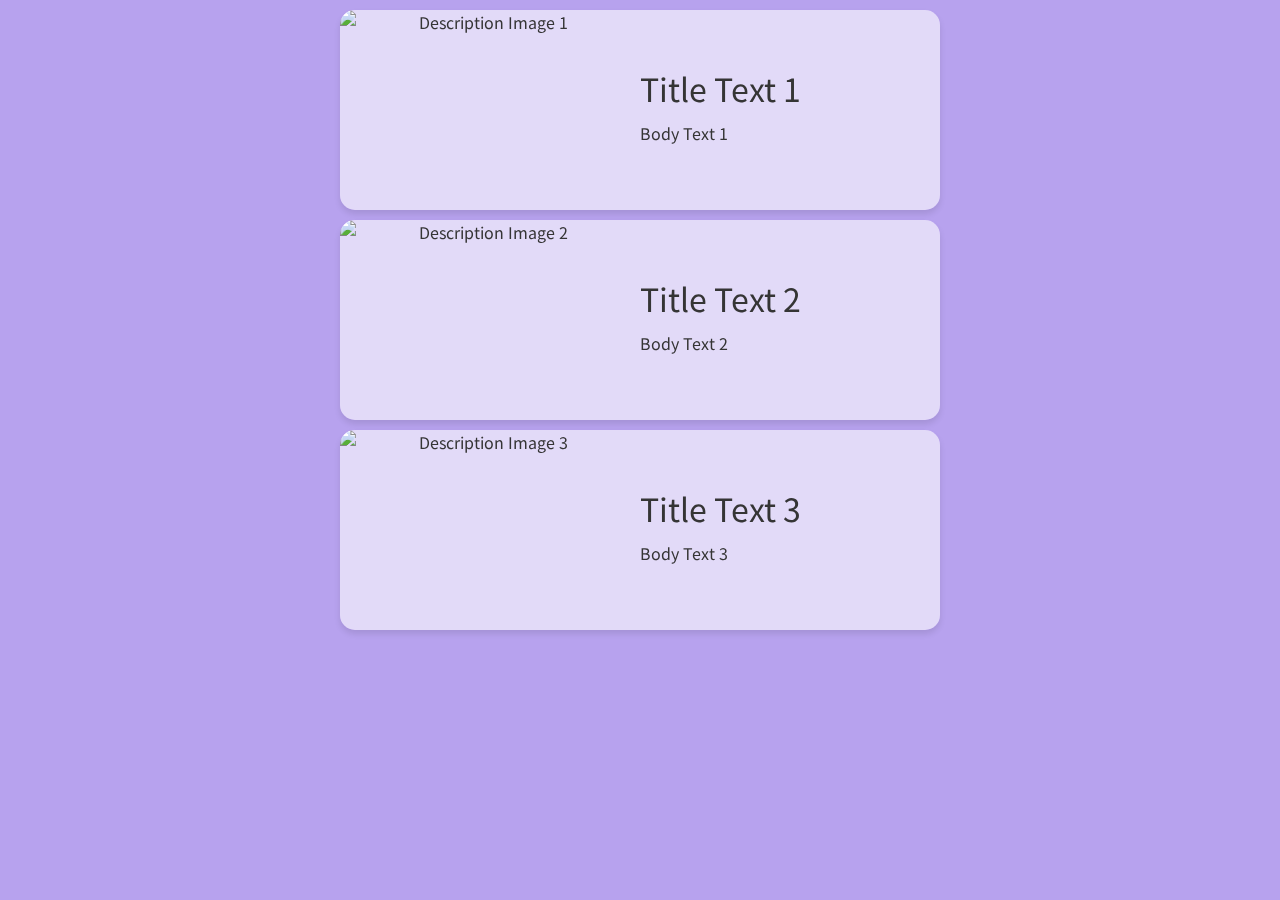
==== index.html @ 0ac3e691 "Add files via upload" ====
<!DOCTYPE html>
<html lang="ja">

<head>
    <meta charset="UTF-8">
    <link rel="preconnect" href="https://fonts.googleapis.com">
    <link rel="preconnect" href="https://fonts.gstatic.com" crossorigin>
    <link href="https://fonts.googleapis.com/css2?family=Noto+Sans+JP:wght@600&display=swap" rel="stylesheet">
    <link href="https://fonts.googleapis.com/css2?family=Hachi+Maru+Pop&display=swap" rel="stylesheet">
    <meta name="viewport" content="width=device-width, initial-scale=1.0">
    <link rel="stylesheet" href="styles.css">
    <link rel="icon" href="items/icon.ico" type="image/x-icon">
    <title>404ForWorks</title>
</head>

<body>
    <div id="loading-container">
        <div class="imgiPhone"><img src="items/logo.avif" width="25%" alt="Logo" class="logo"></div>
        <div class="loading-animation"></div>
    </div>

    <!-- <div id="site-content" style="display: none;">
        <div class="background-video">
            <video src="items/background.mp4" autoplay loop muted></video>
        </div> -->
        <header><!-- テンプレートを読み込む -->
            <!-- <div id="menu-container"></div>
            <script>
                // テンプレートを読み込み、#menu-containerに追加する
                fetch('html/menu-template.html')
                    .then(response => response.text())
                    .then(data => {
                        document.getElementById('menu-container').innerHTML = data;
                    });
            </script> -->
        </header>
        <div class="content">
            <div class="containerIndex">
                <img src="your-image-source-1.jpg" alt="Description Image 1">
                <div class="text-content">
                    <p class="titleText">Title Text 1</p>
                    <p class="bodyText">Body Text 1</p>
                </div>
            </div>

            <div class="containerIndex">
                <img src="your-image-source-2.jpg" alt="Description Image 2">
                <div class="text-content">
                    <p class="titleText">Title Text 2</p>
                    <p class="bodyText">Body Text 2</p>
                </div>
            </div>

            <div class="containerIndex">
                <img src="your-image-source-3.jpg" alt="Description Image 3">
                <div class="text-content">
                    <p class="titleText">Title Text 3</p>
                    <p class="bodyText">Body Text 3</p>
                </div>
            </div>

        </div>
    </div>
    <!-- <div id="footer-container"></div> -->
</body>
<script src="script.js"></script>

</html>
---- styles.css ----
/*
(/ω＼)見ないで～～
*/

body {
    margin: 0;
    background-color: #b7a2ee;
    overflow: auto;
    /* ページをスクロール可能にする */
    font-family: 'Noto Sans JP', sans-serif !important;
    display: flex;
    flex-wrap: wrap;
}

#index {
    display: flex;
    flex-wrap: wrap;
    margin: 0;
    padding: 20px;
  }

.background-video {
    position: fixed;
    top: 0;
    left: 0;
    width: 100%;
    height: 100%;
    pointer-events: none;
    /* ビデオの上でイベントが発生しないように */
    z-index: -1;
    /* メニューなどよりも背面に配置 */
}

.background-video video {
    min-width: 100%;
    min-height: 100%;
    object-fit: cover;
}

/* メニューのスタイル */
.menu {
    background-color: #1e0955;
    /* メニューの背景色 */
    margin: 20px auto 0;
    /* 上に20pxの空白を追加 */
    color: #fff;
    /* 文字色 */
    max-width: 90%;
    z-index: 1000;
    /* メニューを最前面に表示 */
    display: flex;
    justify-content: space-between;
    /* 要素を左右に配置 */
    padding: 12px 40px;
    /* 左右に40pxの空白を追加 */
    border-radius: 12px;
    /* 縁を丸くする */
    position: fixed;
    left: 50%;
    transform: translateX(-50%);
    width: 100%;
    /* text-align: center;メニューの中央寄せ */
    /* align-items: center;要素を中央に配置 */
}

.menu a {
    text-decoration: none;
    /* リンクの下線をなくす */
    margin: 0 10px;
    /* 各リンクの間の余白 */
    color: #fff;
    /* リンクの色 */
    font-size: 125%;
    /* リンクのフォントサイズ */
    position: relative;
    /* 相対位置指定 */
}

.menu a:hover {
    color: #b7a2ee;
    /* ホバー時のリンクの色 */
}

.menu a::after {
    content: "";
    /* 擬似要素を生成 */
    position: absolute;
    bottom: -2px;
    /* 下に2pxの余白 */
    left: 0;
    width: 100%;
    height: 2px;
    /* 下線の高さ */
    background-color: #b7a2ee;
    /* 下線の色 */
    transform: scaleX(0);
    /* 初期状態は非表示 */
    transition: transform 0.3s ease;
    /* アニメーションの設定 */
    /* display: block; */
    /* transform-origin: bottom right; */
}

.menu a:hover::after {
    transform: scaleX(1);
    /* ホバー時に表示 */
    transform-origin: bottom left;
}

/* レスポンシブスタイル */
@media only screen and (max-width: 800px) {
    .menu {
        position: fixed;
        max-width: 100%;
        margin: -0px auto 0;
        /* 上に-0pxの空白を追加 */
        padding: 8px 8px;
        /* 左右に8pxの空白を追加 */
        border-radius: 0px;
        /* 縁を丸くしない */
    }

    @media only screen and (max-width: 500px) {
        .menu a {
            font-size: 75%;
            /* スマートフォンなどの場合、フォントサイズを75%に設定 */
        }
    }

    .hamburger-menu {
        display: flex;
        flex-direction: column;
        cursor: pointer;
    }

    .hamburger-menu .bar {
        width: 25px;
        height: 3px;
        background-color: rgba(255, 255, 255, 0.9);
        margin: 3px 0;
        transition: 0.4s;
    }

    .menu a::after {
        display: none;
        /* スマートフォンなどの場合、下線を非表示にする */
    }
}

/* 1200pxを超える場合のスタイル */
@media only screen and (min-width: 1200px) {
    .menu {
        max-width: 1200px;
    }
}

/* メインビジュアル */
.main-visual-container {
    display: flex;
    justify-content: space-between;
    align-items: flex-start;
}

.main-visual-left {
    margin: 80px auto 0;
    /* 上に20pxの空白を追加 */
    width: 100%;
    box-sizing: border-box;
    /* 要素のパディングやボーダーを含めたサイズを40%にする */
    padding: 16px;
    /* 左右に空白を追加 */
    align-items: flex-start;
    text-align: left;
}

.main-visual-right {
    margin: 80px auto 0;
    /* 上に20pxの空白を追加 */
    width: 50%;
    padding: 0px 0px;
    /* 左右に空白を追加 */
    box-sizing: border-box;
    /* 要素のパディングやボーダーを含めたサイズを40%にする */
    overflow: hidden;
    align-items: flex-start;
}

.slide {
    display: none;
    height: 100%;
}

.active {
    display: block;
}

.main-visual-left img {
    max-width: 75%;
    /* 画像が親要素内に収まるようにする */
    width: auto;
    /* アスペクト比を保つために追加 */
}

.main-visual-right img {
    max-width: 125%;
    /* 画像が親要素内に収まるようにする */
    width: auto;
    /* アスペクト比を保つために追加 */
}

h2 {
    font-family: Hachi Maru Pop;
    font-size: 450%;
    color: #1e0955;
    text-shadow: 0 0 8px rgba(255, 255, 255, 0.9);
}

/* 800px以下の場合 */
@media only screen and (max-width: 800px) {
    .main-visual-container {
        display: block;
        /* ブロック要素に変更 */
    }

    .main-visual-left,
    .main-visual-right {
        width: 100%;
        /* 画面幅いっぱいに広げる */
        text-align: center;
        /* 中央寄せにする */
        margin-top: 20px;
        /* 上の余白を縮小 */
        display: block;
        /* ブロック要素に変更 */
    }

    .main-visual-left {
        order: -1;
        /* main-visual-leftを先頭に表示する */
    }

    .main-visual-right img {
        max-width: 100%;
        /* 画像が親要素内に収まるようにする */
        width: auto;
        /* アスペクト比を保つために追加 */
    }

    h2 {
        font-size: 250%
    }
}

/*本文など*/
.content {
    /* position: relative; */
    z-index: 1;
    text-align: center;
    color: #353535
}

.content a {
    color: #1e0955;
    /* 文字の色を#1e0955に設定 */
    text-decoration: none;
    /* リンクの下線をなくす */
}

/* .content a:hover {
    background-color: #b7a2ee;
    /* ホバー時のリンクの色 
    transition: background-color 0.3s ease;
    border-radius: 8px;
} */

@media only screen and (min-width: 1200px) {
    .content {
        top: 0;
        left: 50%;
        max-width: 1200px;
        transform: translateX(-50%);
        position: relative;
        /* text-align: center; */
    }
}

hr {
    margin-top: -0px;
    /* 上に0pxの余白を設定 */
    width: 0px;
}

.logo {
    position: absolute;
    left: 12px;
    top: 80px;
}

.logo img {
    max-width: 100%;
}

.textBox {
    font-size: 125%;
    margin: 40px auto 0;
    /* 上に40pxの空白を追加 */
}

.title {
    /* background-color: #b7a2ee; */
    /* padding: 8px; */
    border-radius: 8px;
    /* 縁を丸くする */
    text-shadow: 0 0 8px rgba(255, 255, 255, 0.9);
}

.title h1 {
    margin-bottom: 16px;
    font-size: 40pt;
    color: #1e0955;
    margin: 80px auto 20px;
    /* 上に80px、下に20pxの空白を追加 */
}

.main-text {
    background-color: rgba(255, 255, 255, 0.9);
    box-shadow: 2px 2px 4px -2px gray inset;
    /* 背景色を#F2F2F2に設定 */
    border-radius: 12px;
    /* 縁を丸くする */
    padding: 20px;
    font-size: 18pt;
    /* transition: transform 0.3s ease; */
    align-items: flex-start;
}

@media only screen and (max-width: 800px) {
    .title h1 {
        font-size: 32pt;
    }

    .main-text {
        font-size: 12pt;
    }
}

.main-text:hover {
    /* transform: scale(1.025); */
    /* 拡大 */
}

#rule {
    font-size: 75%;

}

#Q {
    color: #101010;
    font-size: 125%;
    margin-top: 80px;
}

#A {
    margin-top: -20px;
}

.main-text p {
    padding: 8px;
    text-align: left;
}

.main-text a {}

.main-text h1 a {
    padding: 0 10px;
    background-image: linear-gradient(to right, rgba(0, 0, 0, 0) 50%, #1e0955 50%);
    background-position: 0 0;
    background-size: 200% auto;
    transition: .3s ease;
    /* background-color: #b7a2ee; */
}

.main-text h1 a:hover {
    background-position: -100% 0;
    color: #fff;
}

.main-text img {
    max-width: 75%;
    border-radius: 8px;
}

.rule {
    margin: 20px auto 0;
}



.footer-container {
    margin: 80px auto 0;
    display: flex;
    justify-content: space-between;
    background-color: #1e0955;
    color: #fff;
    padding: 20px;
}

.left-content {
    margin-left: 18%;
}

.right-content {
    margin-right: 18%;
}

/* レスポンシブ対応 */
@media screen and (max-width: 800px) {
    .footer-container {
        flex-direction: column;
        /* 800px以下で縦に並ぶように変更 */
        align-items: center;
        /* 中央揃え */
    }

    .left-content {
        margin-left: 0%;
    }

    .right-content {
        margin-right: 0%;
        margin-bottom: 10px;
        /* 要素間のマージンを追加 */
    }
}

/*ローディングアニメーション*/
body {
    margin: 0;
    padding: 0;
}

#loading-container {
    position: fixed;
    top: 0;
    left: 0;
    width: 100%;
    height: 100%;
    display: flex;
    justify-content: center;
    align-items: center;
    background-color: #b7a2ee;
    /* 背景色は適宜変更してください */
    z-index: 9999;
    /* ローディングアニメーションを最前面に表示 */
}

.loading-animation {
    width: 50px;
    /* アニメーションの幅 */
    height: 50px;
    /* アニメーションの高さ */
    border: 5px solid #ccc;
    /* アニメーションのボーダー */
    border-radius: 50%;
    /* アニメーションの丸み */
    border-top-color: #1e0955;
    /* アニメーションの色 */
    animation: spin 1s linear infinite;
    /* スピンするアニメーション */
    position: relative;
    /* 相対位置付け */
    z-index: 1;
    /* ロゴ画像よりも前面に表示 */
}

.logo {
    position: absolute;
    /* 絶対位置付け */
    top: 50%;
    /* 上端を中央に配置 */
    left: 50%;
    /* 左端を中央に配置 */
    transform: translate(-50%, -50%);
    /* 中央揃え */
    z-index: 2;
    /* ロゴ画像を最前面に表示 */
}

@keyframes spin {
    to {
        transform: rotate(360deg);
    }
}

/*フッダー*/
#footer {
    font-size: 75%;
}

#footer a {
    color: #fff;
    font-size: 50%;
}

/*ブラウザ警告*/
#browser-warning {
    background-color: #fff;
    font-size: 150%;
    animation: gaming 500ms linear infinite;
}

@keyframes gaming {

    /* 色の指定 */
    0% {
        background-color: Magenta;
    }

    33% {
        background-color: yellow;
    }

    66% {
        background-color: Cyan;
    }

    100% {
        background-color: Magenta;
    }
}

/*iPhone様向け*/
.imgiPhone {
    display: flex;
    align-items: flex-start;
    justify-content: center;
    /* 要素を水平方向に中央に配置 */
    margin: 0 auto;
    /* 左右のマージンを自動で設定して中央に配置 */
}

.imgiPhone-left {
    display: flex;
    align-items: flex-start;
}

/*コンテナ要素*/
.container {
    /* max-width: 600px; */
    width: 90%;
    margin: 10px;
    display: flex;
    flex-direction: column;
    padding: 10px;
    box-sizing: border-box;
}

.container img,iframe {
    width: 50%;
    object-fit: cover;
}

.text-content {
    display: flex;
    flex-direction: column;
    justify-content: space-between;
    padding: 10px;
}

.text-content p {
    margin: 0 0 10px;
    text-align: left;
}

.titleText {
    font-size: 200%;
}

.useText {
    margin-top: auto;
}

@media (min-width: 800px) {

    .container {
        flex-direction: row;
        /* width: 45%; */
    }

    .container img,iframe {
        /* width: 100%; */
    }

    .text-content {
        width: 50%;
    }
}

/*indexコンテナ*/
  .containerIndex {
    width: 600px;
    margin: 10px;
    display: flex;
    flex-direction: row;
    align-items: center;
    background: rgba(255, 255, 255, 0.6);
    border-radius: 15px;
    box-shadow: 0 4px 6px rgba(0, 0, 0, 0.1);
    backdrop-filter: blur(10px);
    transition: transform 0.3s ease, box-shadow 0.3s ease;
  }
  
  .containerIndex:hover {
    transform: scale(1.05);
    box-shadow: 0 8px 12px rgba(0, 0, 0, 0.2);
  }
  
  .containerIndex img {
    width: 300px;
    height: 200px;
    object-fit: contain;
    border-radius: 15px 0 0 15px;
  }
  
  @media (max-width: 800px) {
    .containerIndex {
      flex-direction: column;
      width: 90%;
    }
  
    .containerIndex img {
      width: 100%;
      height: auto;
      border-radius: 15px 15px 0 0;
    }
  
    .text-content {
      padding: 10px;
    }
  }
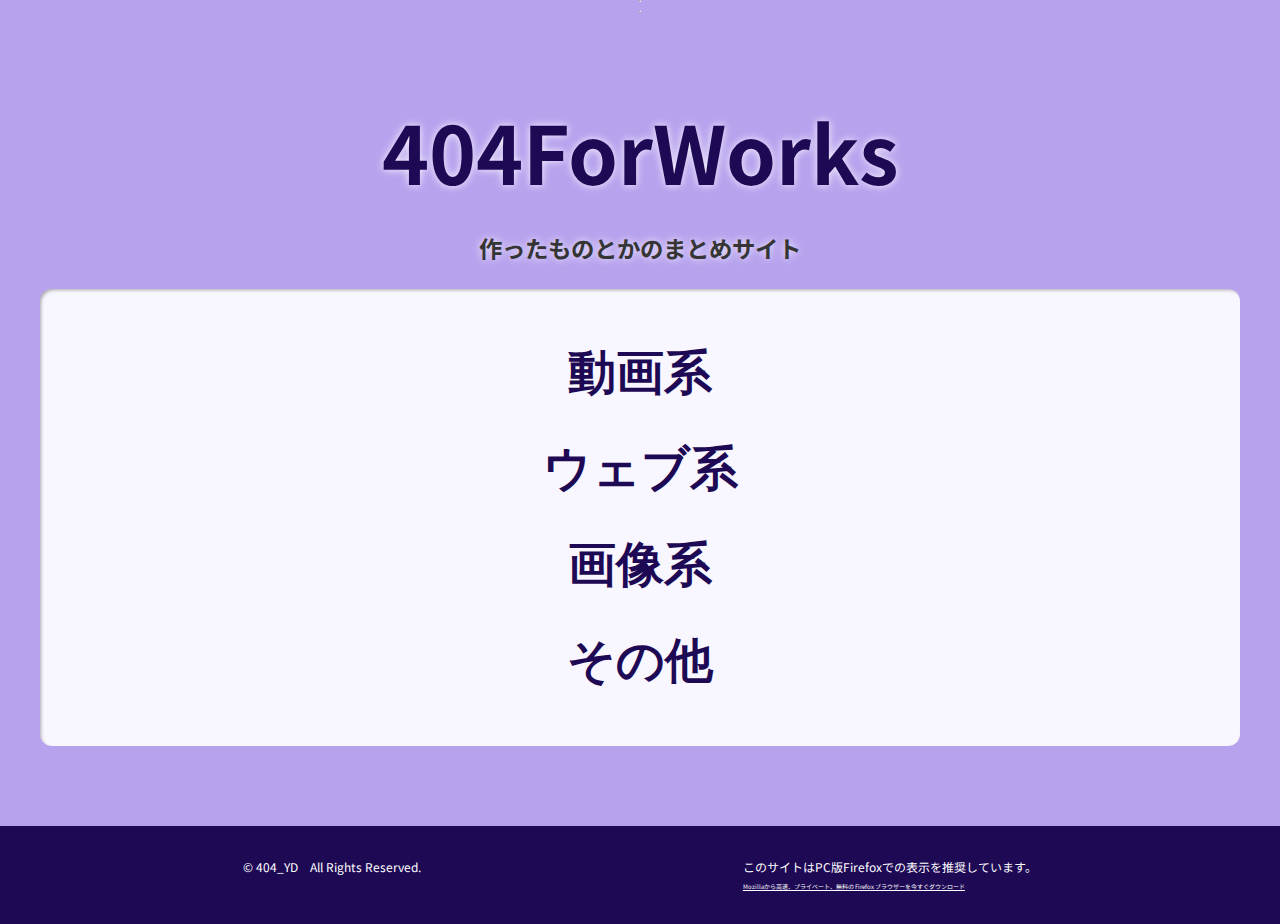
==== commit 4de1d891: "Add files via upload" ====
--- a/index.html
+++ b/index.html
@@ -6,25 +6,23 @@
     <link rel="preconnect" href="https://fonts.googleapis.com">
     <link rel="preconnect" href="https://fonts.gstatic.com" crossorigin>
     <link href="https://fonts.googleapis.com/css2?family=Noto+Sans+JP:wght@600&display=swap" rel="stylesheet">
-    <link href="https://fonts.googleapis.com/css2?family=Hachi+Maru+Pop&display=swap" rel="stylesheet">
     <meta name="viewport" content="width=device-width, initial-scale=1.0">
     <link rel="stylesheet" href="styles.css">
-    <link rel="icon" href="items/icon.ico" type="image/x-icon">
+    <link rel="icon" href="items/title.ico" type="image/x-icon">
     <title>404ForWorks</title>
 </head>
 
 <body>
     <div id="loading-container">
-        <div class="imgiPhone"><img src="items/logo.avif" width="25%" alt="Logo" class="logo"></div>
-        <div class="loading-animation"></div>
+        <div class="imgiPhone"><img src="items/icon.avif" alt="Logo" class="icon"></div>
     </div>
 
     <!-- <div id="site-content" style="display: none;">
         <div class="background-video">
             <video src="items/background.mp4" autoplay loop muted></video>
         </div> -->
-        <header><!-- テンプレートを読み込む -->
-            <!-- <div id="menu-container"></div>
+    <header>
+        <!-- <div id="menu-container"></div>
             <script>
                 // テンプレートを読み込み、#menu-containerに追加する
                 fetch('html/menu-template.html')
@@ -33,35 +31,25 @@
                         document.getElementById('menu-container').innerHTML = data;
                     });
             </script> -->
-        </header>
-        <div class="content">
-            <div class="containerIndex">
-                <img src="your-image-source-1.jpg" alt="Description Image 1">
-                <div class="text-content">
-                    <p class="titleText">Title Text 1</p>
-                    <p class="bodyText">Body Text 1</p>
-                </div>
+    </header>
+    <div class="content">
+        <hr>
+        <hr>
+        <div class="textBox">
+            <div class="title">
+                <h1>404ForWorks</h1>
+                <h3>作ったものとかのまとめサイト</h3>
             </div>
-
-            <div class="containerIndex">
-                <img src="your-image-source-2.jpg" alt="Description Image 2">
-                <div class="text-content">
-                    <p class="titleText">Title Text 2</p>
-                    <p class="bodyText">Body Text 2</p>
-                </div>
+            <div class="main-text">
+                <h1><a href="videos.html">動画系</a></h1>
+                <h1><a href="web.html">ウェブ系</a></h1>
+                <h1><a href="images.html">画像系</a></h1>
+                <h1><a href="about.html">その他</a></h1>
             </div>
-
-            <div class="containerIndex">
-                <img src="your-image-source-3.jpg" alt="Description Image 3">
-                <div class="text-content">
-                    <p class="titleText">Title Text 3</p>
-                    <p class="bodyText">Body Text 3</p>
-                </div>
-            </div>
-
         </div>
     </div>
-    <!-- <div id="footer-container"></div> -->
+    <div id="footer-container"></div>
+    </div>
 </body>
 <script src="script.js"></script>
 
--- a/styles.css
+++ b/styles.css
@@ -8,16 +8,7 @@
     overflow: auto;
     /* ページをスクロール可能にする */
     font-family: 'Noto Sans JP', sans-serif !important;
-    display: flex;
-    flex-wrap: wrap;
-}
-
-#index {
-    display: flex;
-    flex-wrap: wrap;
-    margin: 0;
-    padding: 20px;
-  }
+}
 
 .background-video {
     position: fixed;
@@ -155,6 +146,16 @@
 }
 
 /* メインビジュアル */
+/*読み込み中*/
+#loading-container img {
+    border-radius: 16px;
+    width:25%;
+}
+#loading-container {
+    text-align: center;
+}
+
+/*読み込み後*/
 .main-visual-container {
     display: flex;
     justify-content: space-between;
@@ -184,7 +185,6 @@
     overflow: hidden;
     align-items: flex-start;
 }
-
 .slide {
     display: none;
     height: 100%;
@@ -209,7 +209,7 @@
 }
 
 h2 {
-    font-family: Hachi Maru Pop;
+    font-family: Arial, Helvetica, sans-serif;
     font-size: 450%;
     color: #1e0955;
     text-shadow: 0 0 8px rgba(255, 255, 255, 0.9);
@@ -257,6 +257,7 @@
     z-index: 1;
     text-align: center;
     color: #353535
+        /* 文字の色を#1e0955に設定 */
 }
 
 .content a {
@@ -316,10 +317,11 @@
 
 .title h1 {
     margin-bottom: 16px;
-    font-size: 40pt;
+    font-size: 60pt;
     color: #1e0955;
     margin: 80px auto 20px;
     /* 上に80px、下に20pxの空白を追加 */
+
 }
 
 .main-text {
@@ -332,6 +334,11 @@
     font-size: 18pt;
     /* transition: transform 0.3s ease; */
     align-items: flex-start;
+    font-family: 'Times New Roman', Times, serif;
+}
+.main-text hr{
+    border-top: 2px dotted #1e0955;
+    width: auto;
 }
 
 @media only screen and (max-width: 800px) {
@@ -547,11 +554,11 @@
 /*コンテナ要素*/
 .container {
     /* max-width: 600px; */
-    width: 90%;
-    margin: 10px;
+    width: 100%;
+    margin: 8px;
     display: flex;
     flex-direction: column;
-    padding: 10px;
+    padding: 8px;
     box-sizing: border-box;
 }
 
@@ -572,8 +579,15 @@
     text-align: left;
 }
 
+.text-content hr{
+    border-top: 2px dashed #1e0955;
+    width: 300px;
+}
+
 .titleText {
     font-size: 200%;
+    font-family: Arial, Helvetica, sans-serif;
+    font-weight:bold;
 }
 
 .useText {
@@ -594,48 +608,4 @@
     .text-content {
         width: 50%;
     }
-}
-
-/*indexコンテナ*/
-  .containerIndex {
-    width: 600px;
-    margin: 10px;
-    display: flex;
-    flex-direction: row;
-    align-items: center;
-    background: rgba(255, 255, 255, 0.6);
-    border-radius: 15px;
-    box-shadow: 0 4px 6px rgba(0, 0, 0, 0.1);
-    backdrop-filter: blur(10px);
-    transition: transform 0.3s ease, box-shadow 0.3s ease;
-  }
-  
-  .containerIndex:hover {
-    transform: scale(1.05);
-    box-shadow: 0 8px 12px rgba(0, 0, 0, 0.2);
-  }
-  
-  .containerIndex img {
-    width: 300px;
-    height: 200px;
-    object-fit: contain;
-    border-radius: 15px 0 0 15px;
-  }
-  
-  @media (max-width: 800px) {
-    .containerIndex {
-      flex-direction: column;
-      width: 90%;
-    }
-  
-    .containerIndex img {
-      width: 100%;
-      height: auto;
-      border-radius: 15px 15px 0 0;
-    }
-  
-    .text-content {
-      padding: 10px;
-    }
-  }
-  +}